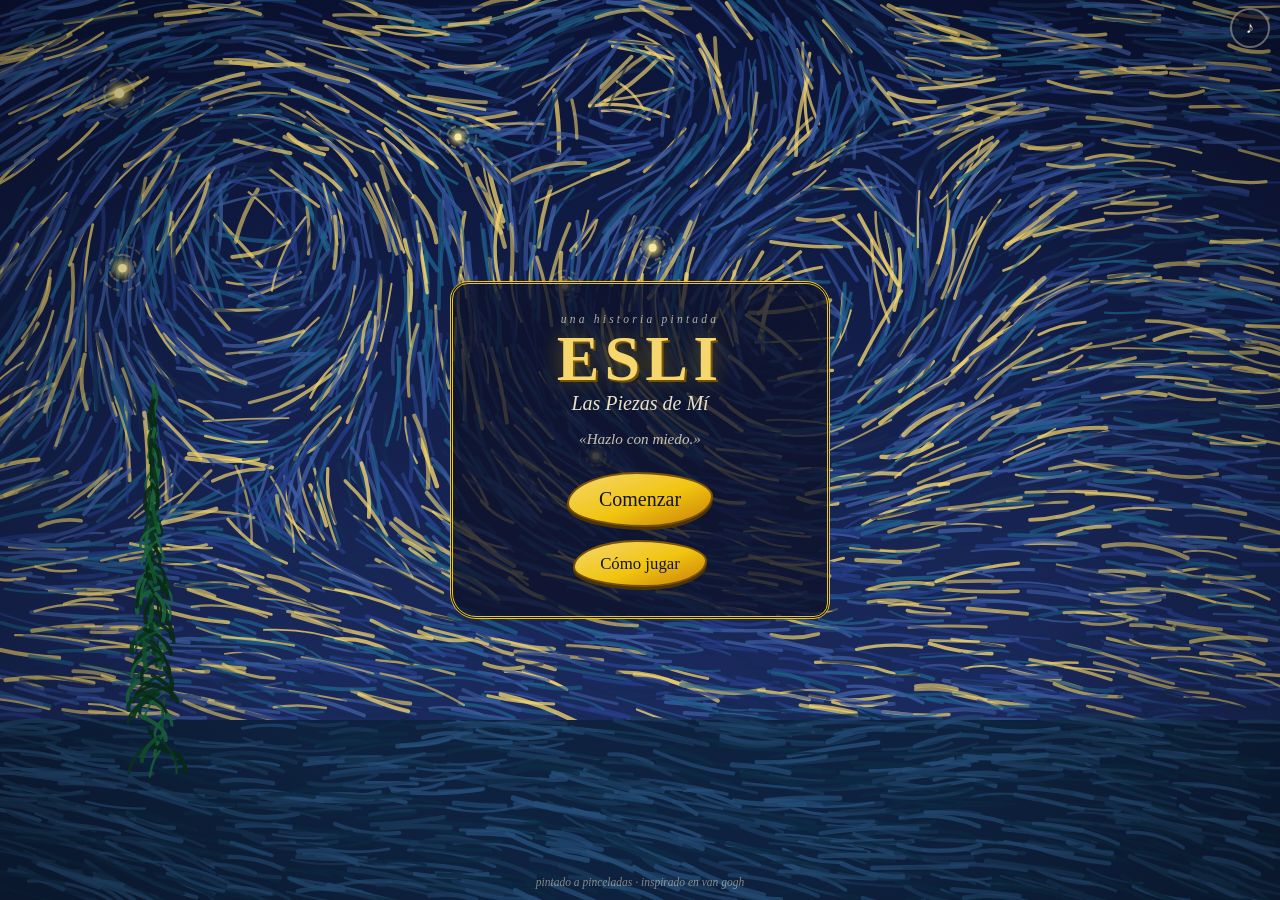
==== index.html @ 146aec5f "Esli — Las Piezas de Mí: puzzle match-3 estilo Van Gogh Juego completo en vanilla JS sin dependencia" ====
<!DOCTYPE html>
<html lang="es-MX">
<head>
<meta charset="utf-8">
<meta name="viewport" content="width=device-width, initial-scale=1, maximum-scale=1, user-scalable=no, viewport-fit=cover">
<meta name="theme-color" content="#0e1a40">
<meta name="description" content="Esli — Las Piezas de Mí. Un puzzle pintado a mano sobre hacer las cosas con miedo.">
<title>Esli — Las Piezas de Mí</title>
<link rel="icon" href="icon.svg" type="image/svg+xml">
<link rel="manifest" href="manifest.json">
<link rel="stylesheet" href="css/style.css">
</head>
<body>
<canvas id="bg"></canvas>
<div id="vignette"></div>

<main id="app">

  <!-- TÍTULO -->
  <section id="screen-title" class="screen active">
    <div class="title-box">
      <p class="title-pre">una historia pintada</p>
      <h1 class="title-name">ESLI</h1>
      <p class="title-sub">Las Piezas de Mí</p>
      <p class="title-tag">«Hazlo con miedo.»</p>
      <div class="title-btns">
        <button id="btn-start" class="btn btn-main">Comenzar</button>
        <button id="btn-how" class="btn">Cómo jugar</button>
        <button id="btn-reset" class="btn btn-ghost hidden">Reiniciar aventura</button>
      </div>
    </div>
    <p class="credit">pintado a pinceladas · inspirado en van gogh</p>
  </section>

  <!-- HISTORIA (intro / final) -->
  <section id="screen-story" class="screen">
    <div class="story-box">
      <div id="story-text" class="story-text"></div>
      <button id="btn-story-next" class="btn btn-main">Continuar</button>
    </div>
  </section>

  <!-- MAPA -->
  <section id="screen-map" class="screen">
    <header class="map-head">
      <h2>El camino de los cuadros</h2>
      <button id="btn-puzzle" class="btn btn-small">Retrato <span id="pieces-count">0/12</span></button>
    </header>
    <div id="map-area"></div>
  </section>

  <!-- BATALLA -->
  <section id="screen-battle" class="screen">
    <div class="monster-zone">
      <canvas id="monster-canvas" width="200" height="200"></canvas>
      <div class="monster-info">
        <p id="monster-name" class="monster-name"></p>
        <div class="bar bar-monster"><div id="monster-hp" class="fill"></div><span id="monster-hp-txt" class="bar-txt"></span></div>
        <p id="monster-intent" class="intent"></p>
      </div>
    </div>
    <div class="battle-mid">
      <div class="hero">
        <canvas id="esli-canvas" width="96" height="96"></canvas>
        <div class="hero-bars">
          <div class="bar bar-hp"><div id="esli-hp" class="fill"></div><span id="esli-hp-txt" class="bar-txt"></span></div>
          <div class="bar bar-miedo"><div id="esli-miedo" class="fill"></div><span id="esli-miedo-txt" class="bar-txt">miedo</span></div>
        </div>
      </div>
      <div class="abilities">
        <button id="ab-coraje" class="ability" data-kind="coraje"><span class="ab-fill"></span><span class="ab-txt">Coraje</span></button>
        <button id="ab-annie" class="ability hidden" data-kind="annie"><span class="ab-fill"></span><span class="ab-txt">Annie</span></button>
        <button id="ab-chiquis" class="ability hidden" data-kind="chiquis"><span class="ab-fill"></span><span class="ab-txt">Chiquis</span></button>
      </div>
    </div>
    <div id="board-wrap"><div id="board"></div></div>
    <button id="btn-flee" class="btn btn-ghost btn-flee">huir al mapa</button>
    <div id="fct-layer"></div>
  </section>

  <!-- ROMPECABEZAS -->
  <section id="screen-puzzle" class="screen">
    <header class="map-head">
      <h2>El retrato de Esli</h2>
      <button id="btn-puzzle-back" class="btn btn-small">Volver</button>
    </header>
    <div class="puzzle-wrap"><canvas id="puzzle-canvas" width="360" height="480"></canvas></div>
    <p id="puzzle-caption" class="puzzle-caption"></p>
  </section>

</main>

<!-- DIÁLOGO -->
<div id="dialog" class="hidden">
  <div class="dlg-box">
    <div class="dlg-portrait"><canvas id="dlg-canvas" width="96" height="96"></canvas></div>
    <div class="dlg-body">
      <p id="dlg-name" class="dlg-name"></p>
      <p id="dlg-text" class="dlg-text"></p>
      <p class="dlg-hint">toca para continuar ▸</p>
    </div>
  </div>
</div>

<!-- MODAL -->
<div id="modal" class="hidden">
  <div class="modal-box">
    <div id="modal-content"></div>
    <div id="modal-btns" class="modal-btns"></div>
  </div>
</div>

<button id="btn-mute" class="btn-mute" aria-label="sonido">♪</button>

<script src="js/art.js"></script>
<script src="js/sprites.js"></script>
<script src="js/data.js"></script>
<script src="js/board.js"></script>
<script src="js/battle.js"></script>
<script src="js/ui.js"></script>
<script src="js/main.js"></script>
<script>
if (location.search.indexOf('smoke=') > -1) {
  var s = document.createElement('script'); s.src = 'test/driver.js'; document.body.appendChild(s);
}
</script>
</body>
</html>
---- css/style.css ----
:root{
  --night:#0e1a40; --night2:#1b2a5e; --blue:#27408b;
  --star:#f1c40f; --star2:#f5d76e; --ochre:#c87f0a;
  --cream:#f6ecd0; --ink:#10142a;
  --red:#c0392b; --green:#1e8449; --orange:#e67e22; --violet:#7d5ba6;
  --frame:#3a2c12;
}
*{margin:0;padding:0;box-sizing:border-box;-webkit-tap-highlight-color:transparent}
html,body{height:100%}
body{
  font-family:Georgia,'Times New Roman',serif;
  background:var(--night); color:var(--cream);
  position:fixed; inset:0; width:100%; overflow:hidden;
  touch-action:manipulation; user-select:none; -webkit-user-select:none;
}
#bg{position:fixed;inset:0;width:100%;height:100%;z-index:0}
#vignette{position:fixed;inset:0;z-index:3;pointer-events:none;opacity:0;transition:opacity .6s;
  background:radial-gradient(ellipse at center, transparent 48%, rgba(5,6,18,.9) 100%)}
#app{position:relative;z-index:2;height:100%;max-width:520px;margin:0 auto}
.screen{display:none;height:100%;flex-direction:column}
.screen.active{display:flex}
.hidden{display:none !important}

/* ---------- botones ---------- */
.btn{
  font-family:inherit;font-size:1.05rem;color:var(--ink);
  background:linear-gradient(160deg,var(--star2),var(--star) 55%,var(--ochre));
  border:2px solid #7a5208;
  border-radius:48% 52% 46% 54% / 58% 44% 56% 42%;
  padding:.7em 1.5em;cursor:pointer;min-height:44px;
  box-shadow:0 3px 0 #503505;
}
.btn:active{transform:translateY(2px);box-shadow:0 1px 0 #503505}
.btn-main{font-size:1.25rem}
.btn-small{font-size:.88rem;padding:.45em 1em;min-height:38px}
.btn-ghost{background:transparent;color:var(--cream);border-color:rgba(246,236,208,.55);box-shadow:none;opacity:.8}
.btn-ghost:active{transform:none}

/* ---------- título ---------- */
#screen-title{align-items:center;justify-content:center;text-align:center;padding:1em}
.title-box{background:rgba(13,17,40,.78);border:3px double var(--star);
  border-radius:18px 24px 16px 26px;padding:1.8em 2.2em;max-width:380px;width:100%}
.title-pre{letter-spacing:.28em;font-size:.72rem;opacity:.7;font-style:italic;text-transform:lowercase}
.title-name{font-size:4rem;color:var(--star2);letter-spacing:.08em;line-height:1.05;
  text-shadow:0 0 22px rgba(241,196,15,.4), 2px 2px 0 #6b4a04}
.title-sub{font-size:1.25rem;font-style:italic;opacity:.95}
.title-tag{margin-top:1em;opacity:.8;font-style:italic;font-size:.95rem}
.title-btns{display:flex;flex-direction:column;gap:.8em;margin-top:1.5em;align-items:center}
.credit{position:absolute;bottom:max(12px, env(safe-area-inset-bottom));left:0;width:100%;
  text-align:center;font-size:.72rem;opacity:.5;font-style:italic}

/* ---------- historia ---------- */
#screen-story{align-items:center;justify-content:center;padding:1.2em}
.story-box{background:rgba(13,17,40,.85);border:3px double var(--ochre);border-radius:14px;
  padding:1.5em;max-width:440px;width:100%;display:flex;flex-direction:column;gap:1.1em;align-items:center}
.story-text p{
  text-align:justify;text-justify:inter-word;hyphens:manual;-webkit-hyphens:manual;
  line-height:1.55;margin-bottom:.85em;font-size:1.02rem;
}
.story-text p:last-child{margin-bottom:0}
.story-text p:first-of-type::first-letter{
  font-size:2.3em;color:var(--star2);float:left;line-height:.95;padding-right:.1em}
.story-text .firma{text-align:right;font-style:italic;opacity:.8;font-size:.92rem}

/* ---------- mapa ---------- */
.map-head{display:flex;justify-content:space-between;align-items:center;gap:.6em;
  padding:.8em .9em calc(.4em);padding-top:max(.8em, env(safe-area-inset-top))}
.map-head h2{font-size:1.1rem;font-style:italic;color:var(--star2);text-shadow:1px 1px 0 #000}
#map-area{position:relative;flex:1;margin:0 .5em max(.7em, env(safe-area-inset-bottom))}
.node{position:absolute;width:52px;height:52px;transform:translate(-50%,-50%);
  border-radius:50% 46% 54% 50%;border:3px solid var(--frame);cursor:pointer;
  font-family:inherit;font-size:1.05rem;color:var(--ink);
  background:radial-gradient(circle at 35% 30%, var(--star2), var(--ochre));
  box-shadow:0 0 0 3px rgba(246,236,208,.25), 0 4px 8px rgba(0,0,0,.5)}
.node.locked{background:radial-gradient(circle at 35% 30%, #5a5f74, #2c3047);
  color:#9aa0b5;box-shadow:none;opacity:.85;cursor:default}
.node.done{background:radial-gradient(circle at 35% 30%, #7fd8a8, var(--green));color:#06301a}
.node.current{animation:pulse 1.6s ease-in-out infinite}
@keyframes pulse{
  0%,100%{box-shadow:0 0 0 3px rgba(241,196,15,.4), 0 4px 8px rgba(0,0,0,.5)}
  50%{box-shadow:0 0 0 10px rgba(241,196,15,.1), 0 4px 10px rgba(0,0,0,.5)}}
.node-label{position:absolute;top:103%;left:50%;transform:translateX(-50%);
  font-size:.62rem;white-space:nowrap;color:var(--cream);text-shadow:1px 1px 2px #000;
  opacity:.95;pointer-events:none;font-style:italic}

/* ---------- batalla ---------- */
#screen-battle{padding:.5em .6em calc(.4em + env(safe-area-inset-bottom));
  padding-top:max(.5em, env(safe-area-inset-top));gap:.45em;position:relative}
.monster-zone{display:flex;align-items:center;gap:.7em;flex:0 0 auto;
  background:rgba(9,11,28,.6);border:2px solid rgba(246,236,208,.18);
  border-radius:14px;padding:.45em .7em}
#monster-canvas{width:clamp(72px,23vw,104px);height:auto;flex:0 0 auto;
  transition:opacity .8s;animation:bob 3.2s ease-in-out infinite}
@keyframes bob{0%,100%{transform:translateY(0)}50%{transform:translateY(-5px)}}
#monster-canvas.hit{animation:hitanim .3s ease}
@keyframes hitanim{
  0%{transform:scale(1)}
  35%{transform:scale(.9) translateX(-5px);filter:brightness(2) saturate(.3)}
  100%{transform:scale(1)}}
.monster-info{flex:1;min-width:0}
.monster-name{font-style:italic;color:var(--star2);font-size:.98rem;margin-bottom:.3em;
  text-shadow:1px 1px 0 #000;white-space:nowrap;overflow:hidden;text-overflow:ellipsis}
.intent{font-size:.78rem;opacity:.85;margin-top:.3em;font-style:italic}

.bar{position:relative;height:17px;background:#141831;border:2px solid var(--frame);
  border-radius:9px;overflow:hidden}
.bar .fill{height:100%;width:100%;transition:width .3s;
  background-image:repeating-linear-gradient(105deg, rgba(255,255,255,.13) 0 5px, transparent 5px 11px)}
.bar-monster .fill{background-color:#b03a2e}
.bar-hp .fill{background-color:var(--green)}
.bar-miedo .fill{background-color:#8e7cc3}
.bar-txt{position:absolute;inset:0;font-size:.64rem;display:flex;align-items:center;
  justify-content:center;color:#fff;text-shadow:1px 1px 1px #000;pointer-events:none}

.battle-mid{display:flex;gap:.55em;align-items:center;flex:0 0 auto}
.hero{display:flex;gap:.5em;align-items:center;flex:1;min-width:0}
#esli-canvas{width:52px;height:52px;flex:0 0 auto;border-radius:50% 46% 54% 50%;
  border:2px solid var(--ochre);background:#0c1130}
#esli-canvas.ouch{animation:hitanim .3s ease}
.hero-bars{flex:1;display:flex;flex-direction:column;gap:.3em;min-width:0}
.abilities{display:flex;gap:.4em}
.ability{position:relative;width:60px;height:50px;border:2px solid var(--frame);
  border-radius:12px 14px 10px 14px;background:#141831;color:var(--cream);
  font-family:inherit;font-size:.76rem;overflow:hidden;padding:0;opacity:.7;cursor:pointer}
.ability .ab-fill{position:absolute;left:0;right:0;bottom:0;height:0%;transition:height .3s;
  background:linear-gradient(180deg, rgba(241,196,15,.25), rgba(241,196,15,.7))}
.ability[data-kind=annie] .ab-fill{background:linear-gradient(180deg, rgba(230,126,34,.3), rgba(230,126,34,.75))}
.ability[data-kind=chiquis] .ab-fill{background:linear-gradient(180deg, rgba(125,91,166,.35), rgba(125,91,166,.8))}
.ability .ab-txt{position:relative;z-index:1;text-shadow:1px 1px 1px #000}
.ability.ready{opacity:1;border-color:var(--star);animation:abpulse 1.3s ease-in-out infinite}
@keyframes abpulse{0%,100%{transform:scale(1)}50%{transform:scale(1.06)}}

#board-wrap{flex:1 1 auto;display:flex;align-items:center;justify-content:center;min-height:0}
#board{position:relative;width:min(94vw,52vh);width:min(94vw,52dvh);max-width:100%;
  aspect-ratio:1/1;background:rgba(7,9,24,.62);
  border:3px solid var(--frame);border-radius:12px;touch-action:none;overflow:hidden}
.tile{position:absolute;left:0;top:0;width:14.2857%;height:14.2857%;
  transition:transform .19s ease;display:flex;align-items:center;justify-content:center}
.tile::before{content:'';width:84%;height:84%;
  border:2px solid rgba(0,0,0,.35);
  border-radius:46% 54% 48% 52% / 52% 46% 54% 48%;
  background:radial-gradient(circle at 32% 28%, var(--t-light), var(--t-dark));
  transition:box-shadow .12s, filter .12s, transform .16s, opacity .16s}
.tile.c0::before{--t-light:#ef6f56;--t-dark:#a93226;border-radius:52% 48% 54% 46% / 46% 54% 48% 52%}
.tile.c1::before{--t-light:#f9e79f;--t-dark:#d4ac0d}
.tile.c2::before{--t-light:#7da7e8;--t-dark:#1f4e96;border-radius:50% 50% 44% 56% / 56% 44% 52% 48%}
.tile.c3::before{--t-light:#6fcf8f;--t-dark:#187a43;border-radius:44% 56% 50% 50% / 50% 52% 44% 56%}
.tile.c4::before{--t-light:#f6b26b;--t-dark:#b9560a;border-radius:56% 44% 48% 52% / 48% 56% 50% 50%}
.tile.c5::before{--t-light:#b39ddb;--t-dark:#5e3a8c;border-radius:48% 52% 56% 44% / 52% 48% 56% 44%}
.tile.fog::before{--t-light:#aeb3c2;--t-dark:#565d72;border-style:dashed;opacity:.95;
  border-radius:50%}
/* glifos por color (daltónicos + refuerzo de significado) */
.tile::after{position:absolute;font-size:.52em;color:rgba(0,0,0,.4);
  pointer-events:none;font-family:Georgia,serif}
.tile.c0::after{content:'▲'}
.tile.c1::after{content:'●';color:rgba(122,82,8,.45)}
.tile.c2::after{content:'◆';color:rgba(255,255,255,.42)}
.tile.c3::after{content:'✚'}
.tile.c4::after{content:'✿'}
.tile.c5::after{content:'♪';color:rgba(255,255,255,.45)}
.tile.special::after{content:'✦';color:#fff;font-size:.85em;
  text-shadow:0 0 7px #fff, 0 0 2px #000}
.tile.sel::before{box-shadow:0 0 0 3px var(--star);filter:brightness(1.3)}
.tile.pop::before{transform:scale(.15);opacity:0}
.tile.shake::before{animation:shakeb .26s ease}
@keyframes shakeb{25%{transform:translateX(-3px)}75%{transform:translateX(3px)}}

.btn-flee{align-self:center;font-size:.74rem;padding:.25em .9em;min-height:30px;flex:0 0 auto}

#fct-layer{position:absolute;inset:0;pointer-events:none;z-index:5;overflow:hidden}
.fct{position:absolute;transform:translate(-50%,0);font-size:1.05rem;font-style:italic;
  color:#fff;text-shadow:1px 1px 0 #000, 0 0 8px rgba(0,0,0,.7);
  animation:fctr .95s ease-out forwards;white-space:nowrap}
.fct.dmg{color:#ffd76e}
.fct.heal{color:#7fd8a8}
.fct.fear{color:#c9b8f0}
.fct.quote{color:var(--cream);font-size:.9rem}
@keyframes fctr{
  0%{opacity:0;transform:translate(-50%,10px)}
  15%{opacity:1}
  100%{opacity:0;transform:translate(-50%,-46px)}}

/* ---------- rompecabezas ---------- */
.puzzle-wrap{flex:1;display:flex;align-items:center;justify-content:center;min-height:0;padding:.4em}
#puzzle-canvas{height:100%;max-height:60vh;max-height:62dvh;width:auto;max-width:90vw;
  border:6px solid #6b4a2a;outline:3px solid #3a2c12;border-radius:4px;
  background:#0c1130;box-shadow:0 10px 30px rgba(0,0,0,.6)}
.puzzle-caption{text-align:center;padding:.6em 1.4em calc(1em + env(safe-area-inset-bottom));
  font-style:italic;opacity:.85;font-size:.92rem;line-height:1.45}

/* ---------- diálogo ---------- */
#dialog{position:fixed;inset:0;z-index:8;display:flex;align-items:flex-end;justify-content:center;
  background:rgba(4,6,16,.45);padding:0 .6em calc(.9em + env(safe-area-inset-bottom))}
.dlg-box{display:flex;gap:.7em;background:#10142e;border:3px double var(--ochre);
  border-radius:16px;padding:.85em;max-width:480px;width:100%;align-items:flex-start}
.dlg-portrait canvas{width:62px;height:62px;border-radius:50% 44% 56% 50%;
  border:2px solid var(--ochre);background:#0c1130;display:block}
.dlg-body{flex:1;min-width:0}
.dlg-name{color:var(--star2);font-style:italic;font-size:.84rem;margin-bottom:.2em}
.dlg-text{font-size:.97rem;line-height:1.45;min-height:3.5em}
.dlg-hint{font-size:.66rem;opacity:.55;text-align:right;margin-top:.3em}

/* ---------- modal ---------- */
#modal{position:fixed;inset:0;z-index:9;display:flex;align-items:center;justify-content:center;
  background:rgba(4,6,16,.62);padding:1em}
.modal-box{background:#10142e;border:3px double var(--star);border-radius:16px;
  padding:1.3em;max-width:420px;width:100%;text-align:center;max-height:86vh;overflow-y:auto}
#modal-content h3{color:var(--star2);font-style:italic;margin-bottom:.6em;font-size:1.15rem}
#modal-content p{line-height:1.5;margin-bottom:.5em;font-size:.95rem}
#modal-content ul{text-align:left;line-height:1.65;font-size:.9rem;padding-left:1.2em;margin:.4em 0}
#modal-content .piece-img{width:118px;border:3px solid var(--ochre);border-radius:8px;
  margin:.5em auto;display:block;background:#0c1130}
#modal-content .swatch{display:inline-block;width:.85em;height:.85em;border-radius:50% 44% 56% 50%;
  vertical-align:-.08em;border:1px solid rgba(0,0,0,.4)}
.modal-btns{display:flex;gap:.7em;justify-content:center;margin-top:1em;flex-wrap:wrap}

/* ---------- mute ---------- */
.btn-mute{position:fixed;top:max(8px, env(safe-area-inset-top));right:10px;z-index:7;
  width:40px;height:40px;border-radius:50%;border:2px solid rgba(246,236,208,.4);
  background:rgba(10,12,30,.55);color:var(--cream);font-size:1.05rem;cursor:pointer}
.btn-mute.off{opacity:.4;text-decoration:line-through}

@media (orientation:landscape) and (max-height:520px){
  #board{width:min(46vw,78vh);width:min(46vw,78dvh)}
  .monster-zone{padding:.3em .6em}
  #monster-canvas{width:56px}
}
@media (prefers-reduced-motion:reduce){
  .node.current,#monster-canvas,.ability.ready{animation:none}
  .tile,.bar .fill{transition-duration:.01s}
}
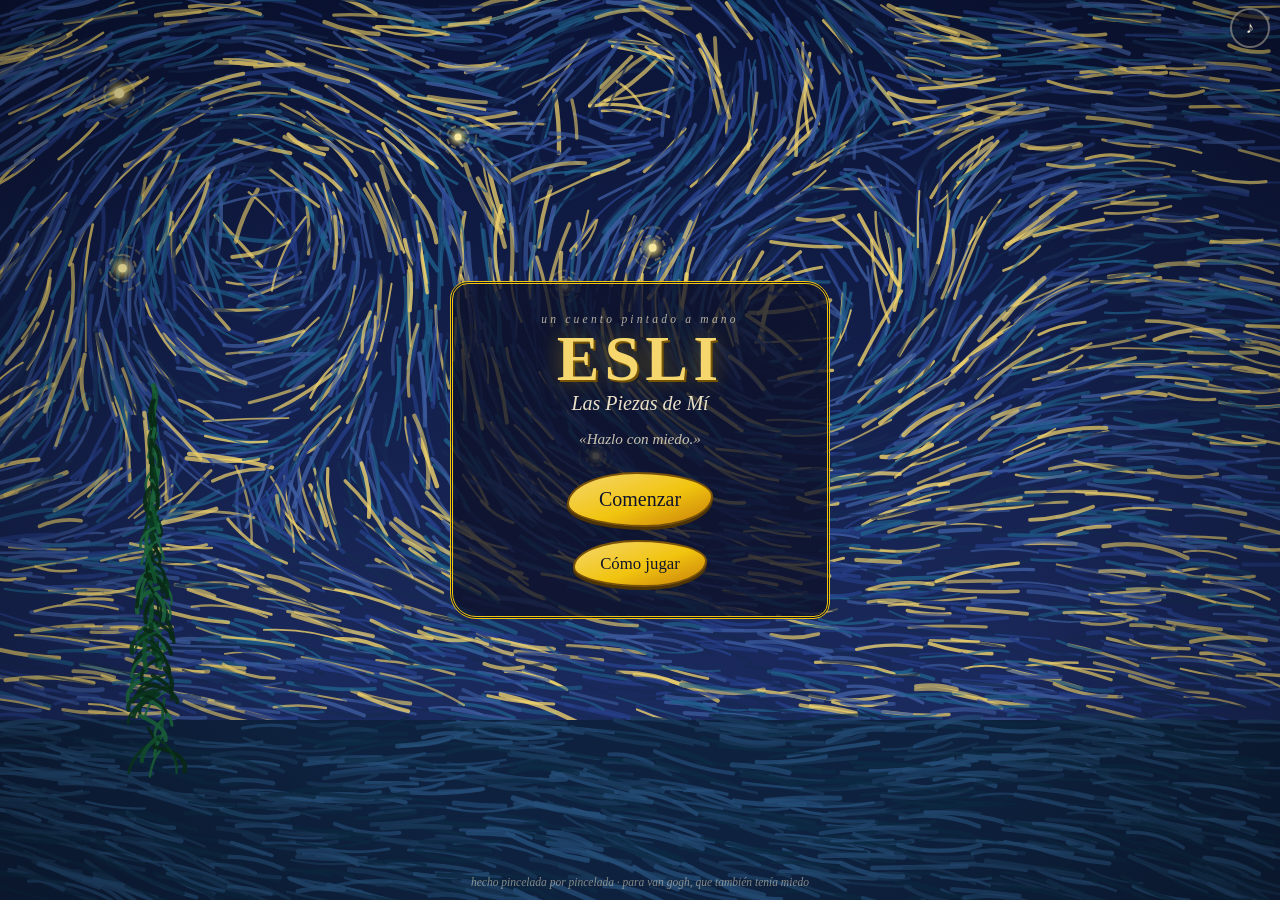
==== commit 0b4f1ab3: "Textos con voz propia + marketing: OG image, meta tags, README con capturas Diálogos reescritos sin " ====
--- a/index.html
+++ b/index.html
@@ -4,8 +4,18 @@
 <meta charset="utf-8">
 <meta name="viewport" content="width=device-width, initial-scale=1, maximum-scale=1, user-scalable=no, viewport-fit=cover">
 <meta name="theme-color" content="#0e1a40">
-<meta name="description" content="Esli — Las Piezas de Mí. Un puzzle pintado a mano sobre hacer las cosas con miedo.">
-<title>Esli — Las Piezas de Mí</title>
+<meta name="description" content="Esli perdió las piezas de su autorretrato y va a recuperarlas temblando. Un puzzle pintado a pinceladas, estilo Van Gogh, donde el miedo te hace más fuerte. Gratis, ligero, juega desde tu cel.">
+<meta property="og:type" content="website">
+<meta property="og:title" content="Esli — Las Piezas de Mí">
+<meta property="og:description" content="Hazlo con miedo. Un puzzle pintado a mano donde el miedo te hace más fuerte. 12 cuadros, 12 miedos, una alpaca y un chihuahua.">
+<meta property="og:image" content="https://esli.vercel.app/og.png">
+<meta property="og:image:width" content="1200">
+<meta property="og:image:height" content="630">
+<meta name="twitter:card" content="summary_large_image">
+<meta name="twitter:title" content="Esli — Las Piezas de Mí">
+<meta name="twitter:description" content="Hazlo con miedo. Un puzzle pintado a mano donde el miedo te hace más fuerte.">
+<meta name="twitter:image" content="https://esli.vercel.app/og.png">
+<title>Esli — Las Piezas de Mí · Hazlo con miedo</title>
 <link rel="icon" href="icon.svg" type="image/svg+xml">
 <link rel="manifest" href="manifest.json">
 <link rel="stylesheet" href="css/style.css">
@@ -19,7 +29,7 @@
   <!-- TÍTULO -->
   <section id="screen-title" class="screen active">
     <div class="title-box">
-      <p class="title-pre">una historia pintada</p>
+      <p class="title-pre">un cuento pintado a mano</p>
       <h1 class="title-name">ESLI</h1>
       <p class="title-sub">Las Piezas de Mí</p>
       <p class="title-tag">«Hazlo con miedo.»</p>
@@ -29,7 +39,7 @@
         <button id="btn-reset" class="btn btn-ghost hidden">Reiniciar aventura</button>
       </div>
     </div>
-    <p class="credit">pintado a pinceladas · inspirado en van gogh</p>
+    <p class="credit">hecho pincelada por pincelada · para van gogh, que también tenía miedo</p>
   </section>
 
   <!-- HISTORIA (intro / final) -->
